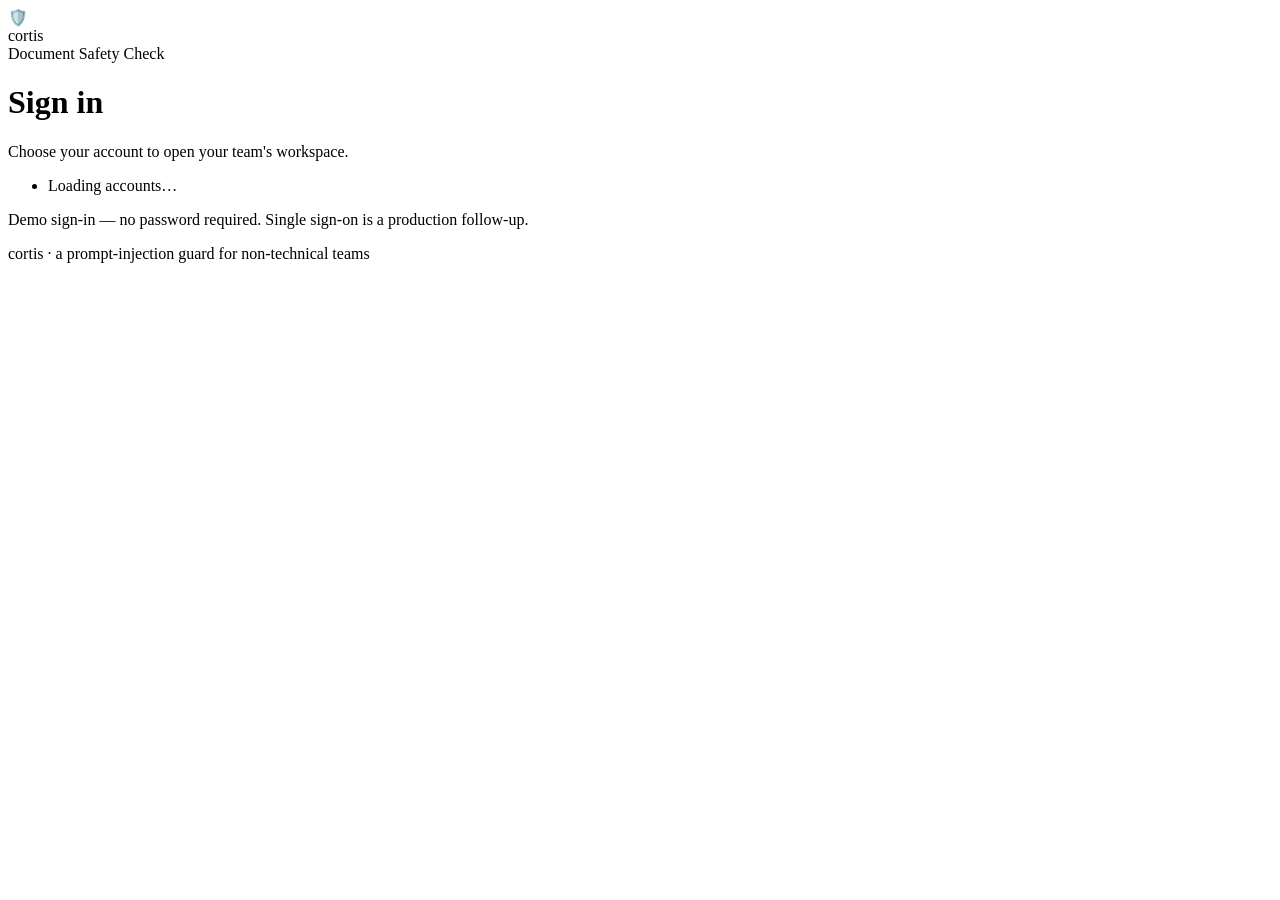
==== app/static/login.html @ 499c811b "Add role-based workspaces (HR / Legal / Finance / Security) Turn cortis from a single generic check " ====
<!DOCTYPE html>
<html lang="en">
<head>
  <meta charset="utf-8" />
  <meta name="viewport" content="width=device-width, initial-scale=1" />
  <title>Sign in · cortis</title>
  <link rel="stylesheet" href="/static/styles.css" />
</head>
<body>
  <header class="topbar">
    <div class="brand">
      <span class="brand-mark" aria-hidden="true">🛡️</span>
      <div>
        <div class="brand-name">cortis</div>
        <div class="brand-sub">Document Safety Check</div>
      </div>
    </div>
  </header>

  <main class="login-wrap">
    <div class="card login-card">
      <h1 class="card-title">Sign in</h1>
      <p class="login-lead">Choose your account to open your team's workspace.</p>
      <ul id="account-list" class="account-list" aria-busy="true">
        <li class="account-loading">Loading accounts…</li>
      </ul>
      <p class="login-note">Demo sign-in — no password required. Single sign-on is a
        production follow-up.</p>
    </div>
  </main>

  <footer class="footer">cortis · a prompt-injection guard for non-technical teams</footer>
  <script src="/static/login.js"></script>
</body>
</html>
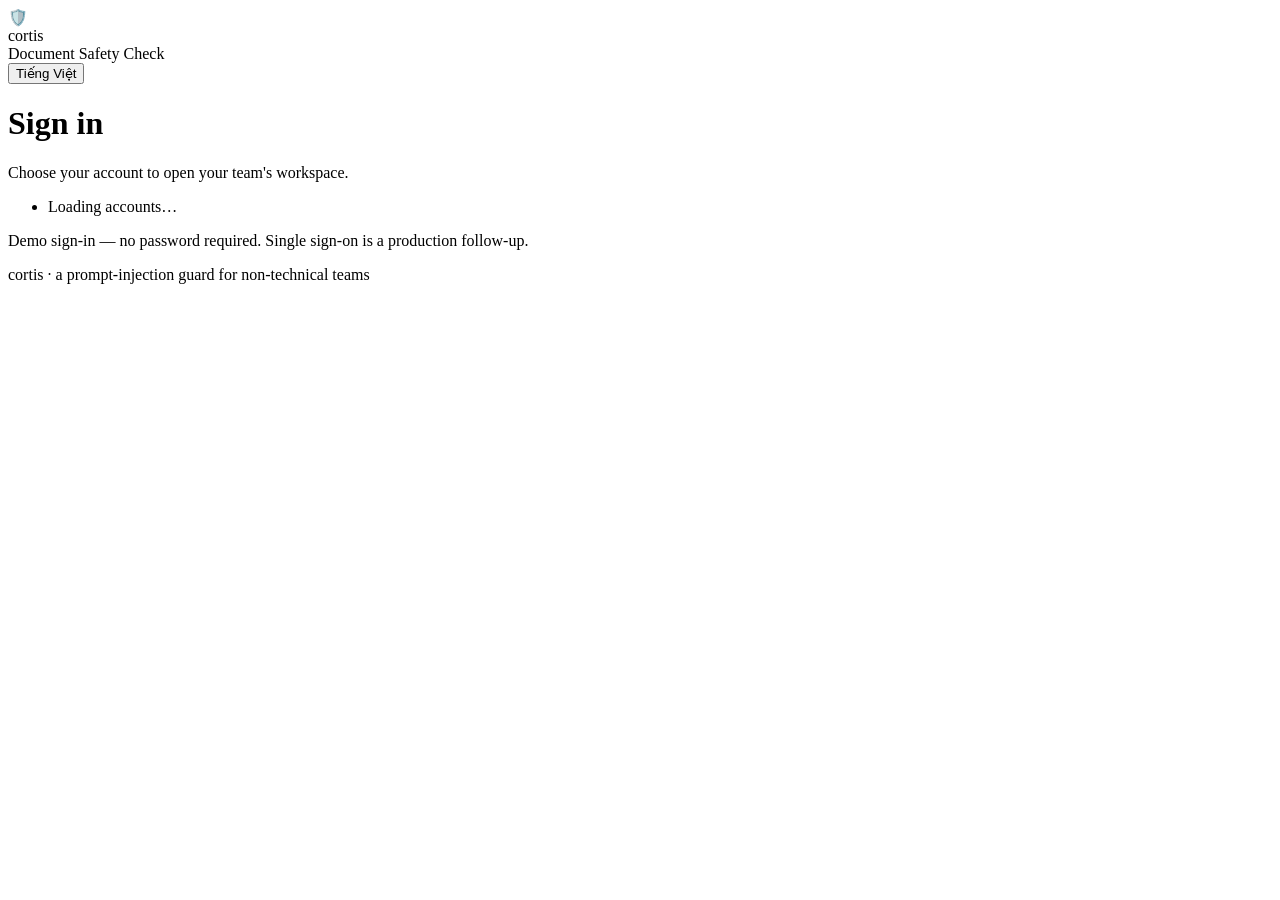
==== commit 40c68f45: "Phase 1 usability: inline highlight, help, i18n (EN/VI), a11y, persistence Usability pass against th" ====
--- a/app/static/login.html
+++ b/app/static/login.html
@@ -12,24 +12,28 @@
       <span class="brand-mark" aria-hidden="true">🛡️</span>
       <div>
         <div class="brand-name">cortis</div>
-        <div class="brand-sub">Document Safety Check</div>
+        <div class="brand-sub" data-i18n="brand.sub">Document Safety Check</div>
       </div>
     </div>
+    <nav class="topnav">
+      <button id="lang-toggle" class="link-btn" type="button">Tiếng Việt</button>
+    </nav>
   </header>
 
   <main class="login-wrap">
     <div class="card login-card">
-      <h1 class="card-title">Sign in</h1>
-      <p class="login-lead">Choose your account to open your team's workspace.</p>
+      <h1 class="card-title" data-i18n="login.title">Sign in</h1>
+      <p class="login-lead" data-i18n="login.lead">Choose your account to open your team's workspace.</p>
       <ul id="account-list" class="account-list" aria-busy="true">
-        <li class="account-loading">Loading accounts…</li>
+        <li class="account-loading" data-i18n="login.loading">Loading accounts…</li>
       </ul>
-      <p class="login-note">Demo sign-in — no password required. Single sign-on is a
+      <p class="login-note" data-i18n="login.note">Demo sign-in — no password required. Single sign-on is a
         production follow-up.</p>
     </div>
   </main>
 
   <footer class="footer">cortis · a prompt-injection guard for non-technical teams</footer>
+  <script src="/static/i18n.js"></script>
   <script src="/static/login.js"></script>
 </body>
 </html>
